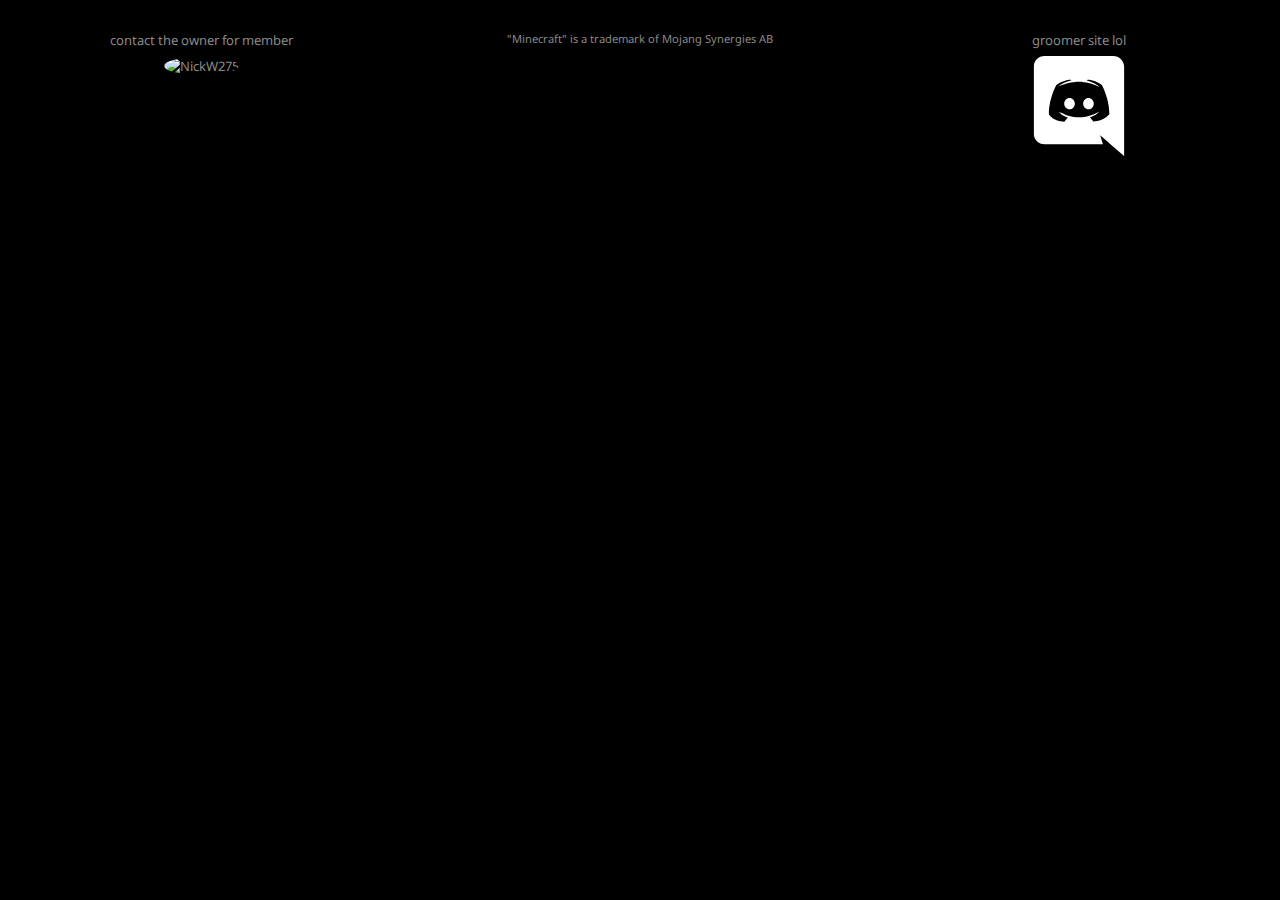
==== index.html @ c8567d1b "attempt to fix caps" ====
<!DOCTYPE html>
<html lang="en-us">

  <head>
    <meta charset="UTF-8">

    <title>
      World for Kanye
    </title>
    <!-- <base href="https://open.minecraft.net/pocket/realms/invite/"> -->

    <meta property="og:url" content="https://dumbdumbpoopfart.ml" />
    <meta property="og:title" content="World For Kanye" />
    <meta property="og:description" content="Click the link and join World For Kanye!" />
    <meta property="og:image" content="https://open.minecraft.net/static/assets/img/realms.b691408004c3.jpg" />
    <meta property="og:image:width" content="1200" />
    <meta property="og:image:height" content="630" />
    <meta property="minecraft:deeplink"
      content="minecraft://?addExternalServer=world%20for%20Kanye|dumbdumbpoopfart.ml:19132" />

    <meta name="viewport" content="width=device-width, initial-scale=1">
    <link rel="stylesheet" type="text/css" href="bootstrap.css" />


    <link rel="shortcut icon" href="https://open.minecraft.net/static/icons/favicon.a22b726ab7f2.ico" />
    <link rel="apple-touch-icon" sizes="57x57"
      href="https://open.minecraft.net/static/icons/apple-icon-57x57.91c1d7d8ff55.png">
    <link rel="apple-touch-icon" sizes="60x60"
      href="https://open.minecraft.net/static/icons/apple-icon-60x60.a0e525a43abf.png">
    <link rel="apple-touch-icon" sizes="72x72"
      href="https://open.minecraft.net/static/icons/apple-icon-72x72.165e40d5f168.png">
    <link rel="apple-touch-icon" sizes="76x76"
      href="https://open.minecraft.net/static/icons/apple-icon-76x76.3f4b265474c3.png">
    <link rel="apple-touch-icon" sizes="114x114"
      href="https://open.minecraft.net/static/icons/apple-icon-114x114.8410375f463e.png">
    <link rel="apple-touch-icon" sizes="120x120"
      href="https://open.minecraft.net/static/icons/apple-icon-120x120.ab2e52c36a37.png">
    <link rel="apple-touch-icon" sizes="144x144"
      href="https://open.minecraft.net/static/icons/apple-icon-144x144.59e6a97265f6.png">
    <link rel="apple-touch-icon" sizes="152x152"
      href="https://open.minecraft.net/static/icons/apple-icon-152x152.2a8889852491.png">
    <link rel="apple-touch-icon" sizes="180x180"
      href="https://open.minecraft.net/static/icons/apple-icon-180x180.b858d4080d4f.png">
    <link rel="icon" type="image/png" sizes="192x192"
      href="https://open.minecraft.net/static/icons/android-icon-192x192.4d1df8aba2c3.png">
    <link rel="icon" type="image/png" sizes="32x32"
      href="https://open.minecraft.net/static/icons/favicon-32x32.10cc6de61c50.png">
    <link rel="icon" type="image/png" sizes="96x96"
      href="https://open.minecraft.net/static/icons/favicon-96x96.0bd8e6e6c593.png">
    <link rel="icon" type="image/png" sizes="16x16"
      href="https://open.minecraft.net/static/icons/favicon-16x16.b1dc162d2865.png">
    <meta name="msapplication-TileColor" content="#ffffff">
    <meta name="msapplication-TileImage"
      content="https://open.minecraft.net/static/icons/ms-icon-144x144.59e6a97265f6.png">
    <meta name="theme-color" content="#ffffff">
  </head>

  <body class="site-body">
      <div class="background-container"></div>
      <div class="open-realm open-realm__supported hidden">
        <div class="open-realm__header">
          <h2 class="open-realm__description">You're entering the server</h2>
          <h1 class="open-realm__name">world for kanye</h1>
        </div>

        <div class="open-realm__buttons">
          <a class="btn btn-secondary btn-lg" id="store">Download Minecraft</a>
          <a href="minecraft://?addExternalServer=world%20for%20kanye|dumbdumbpoopfart.ml:19132"
            class="btn btn-primary btn-lg" id="open">Open
            Minecraft</a>
        </div>

        <div class="open-realm-trouble">
          <h3 class="open-realm-trouble__header">
            Can't open Minecraft? Use address: <var>dumbdumbpoopfart.ml</var>
          </h3>
          <p class="open-realm-trouble__instructions">
            Go to ”Play”, then "Servers" and press ”Add Server”
          </p>
        </div>
        <p class="open-realm__details">
          You’ll need a copy of Minecraft for mobile or Windows 10 to accept this invite directly.<br>
          On Java Edition? Fuck you.<br>
        <h4>How to connect on consoles</h4>
        <a href="https://youtu.be/g8mHvasVHMs"><img src="xbox.svg" width="20" alt="Xbox"></a>
        <a href="https://www.youtube.com/watch?v=zalT_oR1nPM"><img src="nintendoswitch.svg" width="20"
            alt="Nintendo Switch"></a>
        <a href="https://www.youtube.com/watch?v=-E1C2Zz7OUg"><img src="playstation.svg" width="20"
            alt="PlayStation"></a>
        </p>
      </div>

      <div class="open-realm open-realm__support_unknown hidden">
        <div class="open-realm__instructions">
          <h2 class="open-realm__description">You're entering the server dumbdumbpoopfart.ml</h2>
          <ol class="open-realm__instructions_list">
            <li>Open Minecraft</li>
            <li>Go to Play, then Server</li>
            <li>Choose ”Add Server”</li>
            <li>Enter: <var>dumbdumbpoopfart.ml</var></li>
          </ol>
        </div>

        <p class="open-realm__details">
          You’ll need a copy of Minecraft for mobile or Windows 10 to accept this invite directly.<br>
          On Java Edition? Fuck you.<br>
        <h4>How to connect on consoles</h4>
        <a href="https://youtu.be/g8mHvasVHMs"><img src="xbox.svg" width="20" alt="Xbox"></a>
        <a href="https://www.youtube.com/watch?v=zalT_oR1nPM"><img src="nintendoswitch.svg" width="20"
            alt="Nintendo Switch"></a>
        <a href="https://www.youtube.com/watch?v=-E1C2Zz7OUg"><img src="playstation.svg" width="20"
            alt="PlayStation"></a>

        </p>
      </div>


    <footer>
      <div class="footer site-footer">
        <div class="container">
          <div class="row">
            <div class="col-xs-6 col-sm-3 logo-container">
              <p>contact the owner for member</p>
              <a href="https://discord.com/users/205475946986340352">
                <img style="border-radius: 100%"
                  src="https://cdn.discordapp.com/avatars/205475946986340352/f23cdca97dc00fd2f61b21ad0d917a2a.png?size=1024"
                  alt="NickW275" width="100">
              </a>
            </div>
            <div class="col-xs-6 col-sm-3 pull-right">
              <p>groomer site lol</p>
              <a href="https://discord.gg/rZcFn4Z"><img src="discord.svg" alt="Discord logo" width="100"></a>
            </div>
            <div class="col-xs-12 col-sm-6">
              <div class="text-center small">
                <p><a href="https://mojang.com" target="_blank">"Minecraft" is a trademark of Mojang Synergies AB</p>
              </div>
            </div>
          </div>
        </div>
      </div>
    </footer>
    <script type="text/javascript" src="https://open.minecraft.net/static/js/bundle.c1f34ab498fd.js"></script>
  </body>

</html>
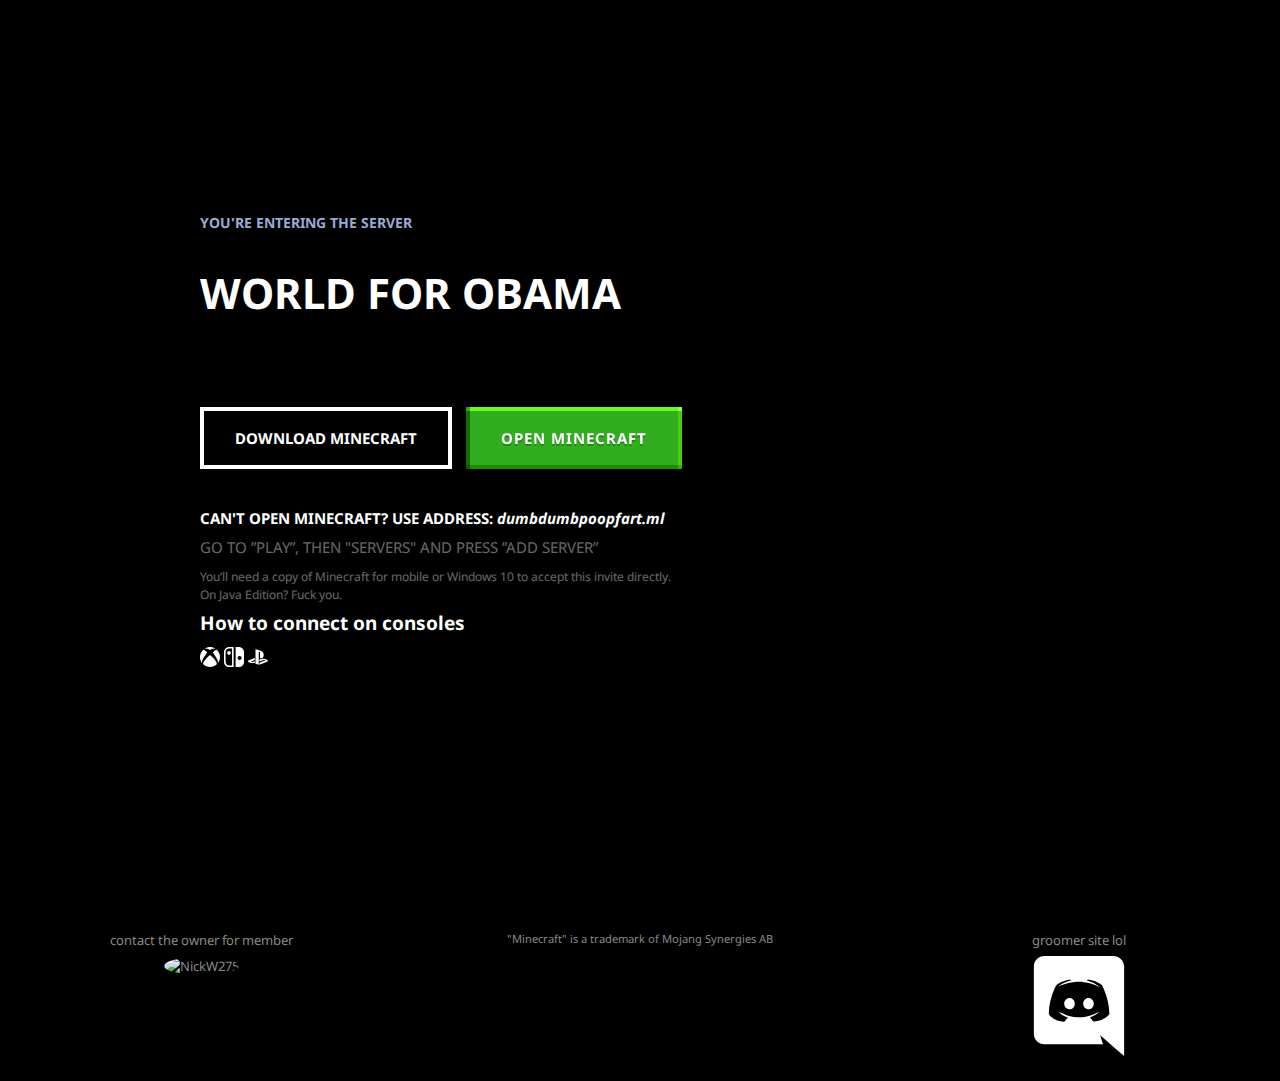
==== commit dd421c32: "fixed da site" ====
--- a/index.html
+++ b/index.html
@@ -5,18 +5,18 @@
     <meta charset="UTF-8">
 
     <title>
-      World for Kanye
+      World for Obama
     </title>
     <!-- <base href="https://open.minecraft.net/pocket/realms/invite/"> -->
 
     <meta property="og:url" content="https://dumbdumbpoopfart.ml" />
-    <meta property="og:title" content="World For Kanye" />
-    <meta property="og:description" content="Click the link and join World For Kanye!" />
+    <meta property="og:title" content="World For Obama" />
+    <meta property="og:description" content="Click the link and join World For Obama!" />
     <meta property="og:image" content="https://open.minecraft.net/static/assets/img/realms.b691408004c3.jpg" />
     <meta property="og:image:width" content="1200" />
     <meta property="og:image:height" content="630" />
     <meta property="minecraft:deeplink"
-      content="minecraft://?addExternalServer=world%20for%20Kanye|dumbdumbpoopfart.ml:19132" />
+      content="minecraft://?addExternalServer=world%20for%20obama|dumbdumbpoopfart.ml:19132" />
 
     <meta name="viewport" content="width=device-width, initial-scale=1">
     <link rel="stylesheet" type="text/css" href="bootstrap.css" />
@@ -56,63 +56,38 @@
   </head>
 
   <body class="site-body">
-      <div class="background-container"></div>
-      <div class="open-realm open-realm__supported hidden">
-        <div class="open-realm__header">
-          <h2 class="open-realm__description">You're entering the server</h2>
-          <h1 class="open-realm__name">world for kanye</h1>
-        </div>
+    <div class="background-container"></div>
+    <div class="open-realm open-realm__supported">
+      <div class="open-realm__header">
+        <h2 class="open-realm__description">You're entering the server</h2>
+        <h1 class="open-realm__name">world for obama</h1>
+      </div>
 
-        <div class="open-realm__buttons">
-          <a class="btn btn-secondary btn-lg" id="store">Download Minecraft</a>
-          <a href="minecraft://?addExternalServer=world%20for%20kanye|dumbdumbpoopfart.ml:19132"
-            class="btn btn-primary btn-lg" id="open">Open
-            Minecraft</a>
-        </div>
+      <div class="open-realm__buttons">
+        <a class="btn btn-secondary btn-lg" id="store">Download Minecraft</a>
+        <a href="minecraft://?addExternalServer=world%20for%20obama|dumbdumbpoopfart.ml:19132"
+          class="btn btn-primary btn-lg" id="open">Open
+          Minecraft</a>
+      </div>
 
-        <div class="open-realm-trouble">
-          <h3 class="open-realm-trouble__header">
-            Can't open Minecraft? Use address: <var>dumbdumbpoopfart.ml</var>
-          </h3>
-          <p class="open-realm-trouble__instructions">
-            Go to ”Play”, then "Servers" and press ”Add Server”
-          </p>
-        </div>
-        <p class="open-realm__details">
-          You’ll need a copy of Minecraft for mobile or Windows 10 to accept this invite directly.<br>
-          On Java Edition? Fuck you.<br>
-        <h4>How to connect on consoles</h4>
-        <a href="https://youtu.be/g8mHvasVHMs"><img src="xbox.svg" width="20" alt="Xbox"></a>
-        <a href="https://www.youtube.com/watch?v=zalT_oR1nPM"><img src="nintendoswitch.svg" width="20"
-            alt="Nintendo Switch"></a>
-        <a href="https://www.youtube.com/watch?v=-E1C2Zz7OUg"><img src="playstation.svg" width="20"
-            alt="PlayStation"></a>
+      <div class="open-realm-trouble">
+        <h3 class="open-realm-trouble__header">
+          Can't open Minecraft? Use address: <var>dumbdumbpoopfart.ml</var>
+        </h3>
+        <p class="open-realm-trouble__instructions">
+          Go to ”Play”, then "Servers" and press ”Add Server”
         </p>
       </div>
-
-      <div class="open-realm open-realm__support_unknown hidden">
-        <div class="open-realm__instructions">
-          <h2 class="open-realm__description">You're entering the server dumbdumbpoopfart.ml</h2>
-          <ol class="open-realm__instructions_list">
-            <li>Open Minecraft</li>
-            <li>Go to Play, then Server</li>
-            <li>Choose ”Add Server”</li>
-            <li>Enter: <var>dumbdumbpoopfart.ml</var></li>
-          </ol>
-        </div>
-
-        <p class="open-realm__details">
-          You’ll need a copy of Minecraft for mobile or Windows 10 to accept this invite directly.<br>
-          On Java Edition? Fuck you.<br>
-        <h4>How to connect on consoles</h4>
-        <a href="https://youtu.be/g8mHvasVHMs"><img src="xbox.svg" width="20" alt="Xbox"></a>
-        <a href="https://www.youtube.com/watch?v=zalT_oR1nPM"><img src="nintendoswitch.svg" width="20"
-            alt="Nintendo Switch"></a>
-        <a href="https://www.youtube.com/watch?v=-E1C2Zz7OUg"><img src="playstation.svg" width="20"
-            alt="PlayStation"></a>
-
-        </p>
-      </div>
+      <p class="open-realm__details">
+        You’ll need a copy of Minecraft for mobile or Windows 10 to accept this invite directly.<br>
+        On Java Edition? Fuck you.<br>
+      <h4>How to connect on consoles</h4>
+      <a href="https://youtu.be/g8mHvasVHMs"><img src="xbox.svg" width="20" alt="Xbox"></a>
+      <a href="https://www.youtube.com/watch?v=zalT_oR1nPM"><img src="nintendoswitch.svg" width="20"
+          alt="Nintendo Switch"></a>
+      <a href="https://www.youtube.com/watch?v=-E1C2Zz7OUg"><img src="playstation.svg" width="20" alt="PlayStation"></a>
+      </p>
+    </div>
 
 
     <footer>
@@ -140,7 +115,6 @@
         </div>
       </div>
     </footer>
-    <script type="text/javascript" src="https://open.minecraft.net/static/js/bundle.c1f34ab498fd.js"></script>
   </body>
 
 </html>
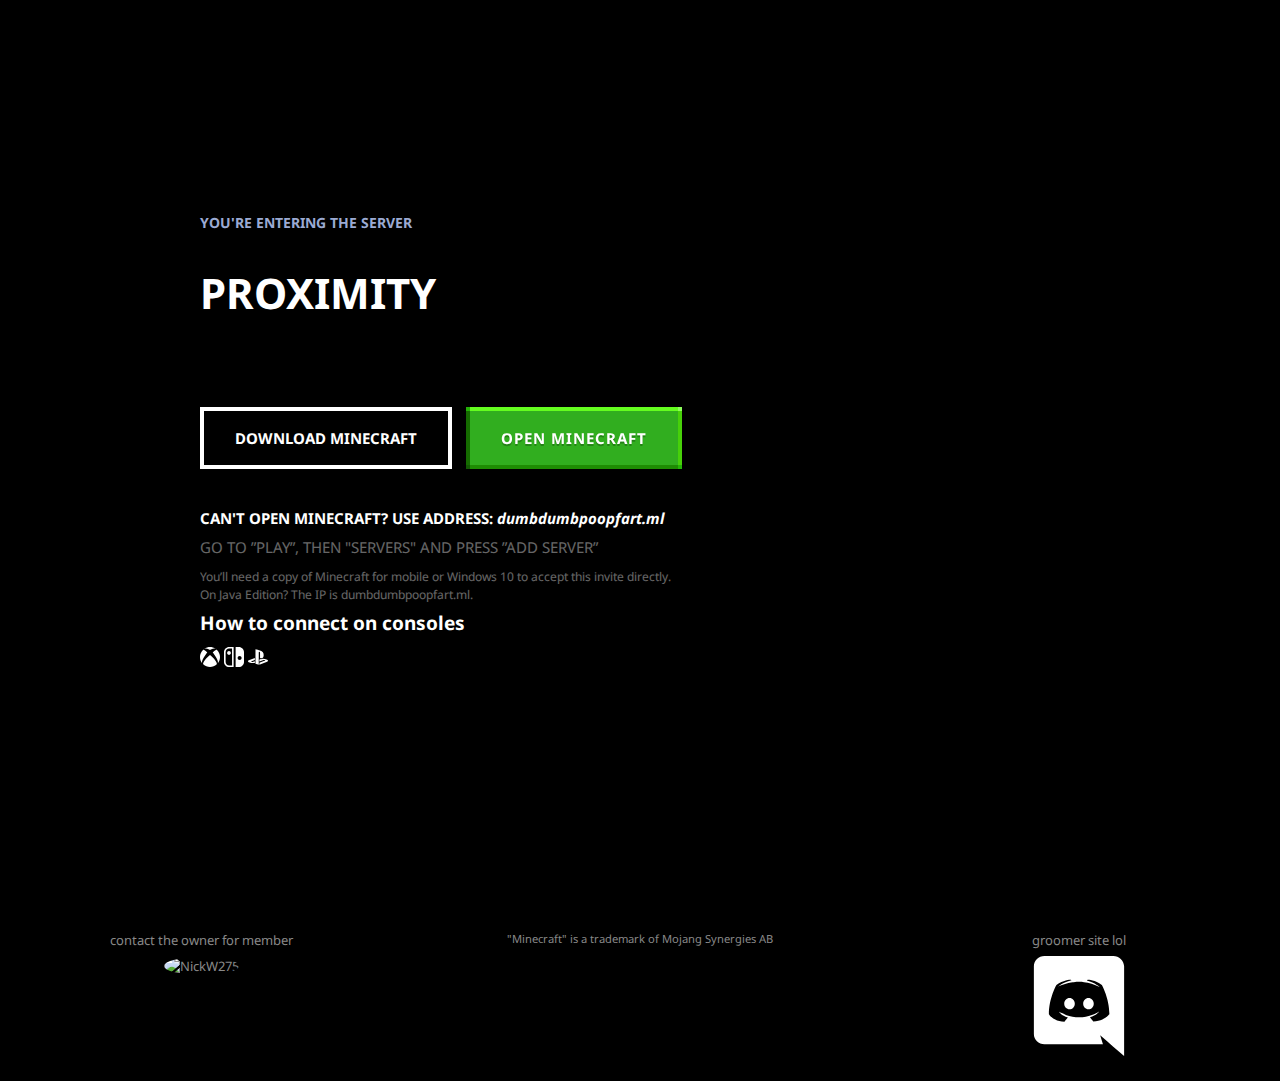
==== commit 8b25cd2c: "Pain" ====
--- a/index.html
+++ b/index.html
@@ -5,13 +5,13 @@
     <meta charset="UTF-8">
 
     <title>
-      World for Obama
+      proximity
     </title>
     <!-- <base href="https://open.minecraft.net/pocket/realms/invite/"> -->
 
     <meta property="og:url" content="https://dumbdumbpoopfart.ml" />
-    <meta property="og:title" content="World For Obama" />
-    <meta property="og:description" content="Click the link and join World For Obama!" />
+    <meta property="og:title" content="proximity" />
+    <meta property="og:description" content="Click the link and join proximity!" />
     <meta property="og:image" content="https://open.minecraft.net/static/assets/img/realms.b691408004c3.jpg" />
     <meta property="og:image:width" content="1200" />
     <meta property="og:image:height" content="630" />
@@ -60,12 +60,12 @@
     <div class="open-realm open-realm__supported">
       <div class="open-realm__header">
         <h2 class="open-realm__description">You're entering the server</h2>
-        <h1 class="open-realm__name">world for obama</h1>
+        <h1 class="open-realm__name">proximity</h1>
       </div>
 
       <div class="open-realm__buttons">
         <a class="btn btn-secondary btn-lg" id="store">Download Minecraft</a>
-        <a href="minecraft://?addExternalServer=world%20for%20obama|dumbdumbpoopfart.ml:19132"
+        <a href="minecraft://?addExternalServer=proximity|dumbdumbpoopfart.ml:19132"
           class="btn btn-primary btn-lg" id="open">Open
           Minecraft</a>
       </div>
@@ -80,7 +80,7 @@
       </div>
       <p class="open-realm__details">
         You’ll need a copy of Minecraft for mobile or Windows 10 to accept this invite directly.<br>
-        On Java Edition? Fuck you.<br>
+        On Java Edition? The IP is dumbdumbpoopfart.ml.<br>
       <h4>How to connect on consoles</h4>
       <a href="https://youtu.be/g8mHvasVHMs"><img src="xbox.svg" width="20" alt="Xbox"></a>
       <a href="https://www.youtube.com/watch?v=zalT_oR1nPM"><img src="nintendoswitch.svg" width="20"
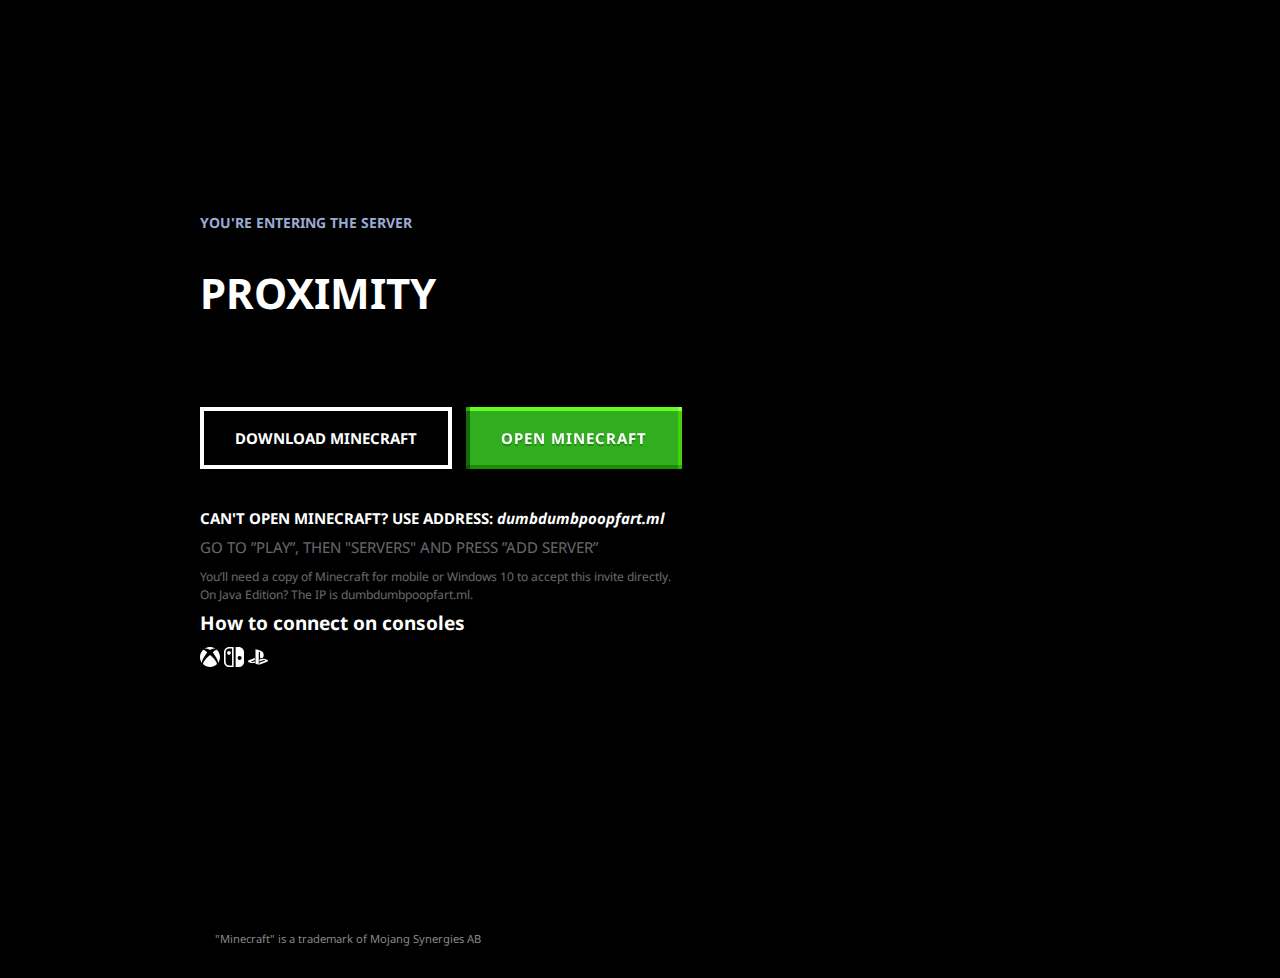
==== commit a1425aad: "remove links" ====
--- a/index.html
+++ b/index.html
@@ -16,7 +16,7 @@
     <meta property="og:image:width" content="1200" />
     <meta property="og:image:height" content="630" />
     <meta property="minecraft:deeplink"
-      content="minecraft://?addExternalServer=world%20for%20obama|dumbdumbpoopfart.ml:19132" />
+      content="minecraft://?addExternalServer=proximity|dumbdumbpoopfart.ml:19132" />
 
     <meta name="viewport" content="width=device-width, initial-scale=1">
     <link rel="stylesheet" type="text/css" href="bootstrap.css" />
@@ -94,18 +94,6 @@
       <div class="footer site-footer">
         <div class="container">
           <div class="row">
-            <div class="col-xs-6 col-sm-3 logo-container">
-              <p>contact the owner for member</p>
-              <a href="https://discord.com/users/205475946986340352">
-                <img style="border-radius: 100%"
-                  src="https://cdn.discordapp.com/avatars/205475946986340352/f23cdca97dc00fd2f61b21ad0d917a2a.png?size=1024"
-                  alt="NickW275" width="100">
-              </a>
-            </div>
-            <div class="col-xs-6 col-sm-3 pull-right">
-              <p>groomer site lol</p>
-              <a href="https://discord.gg/rZcFn4Z"><img src="discord.svg" alt="Discord logo" width="100"></a>
-            </div>
             <div class="col-xs-12 col-sm-6">
               <div class="text-center small">
                 <p><a href="https://mojang.com" target="_blank">"Minecraft" is a trademark of Mojang Synergies AB</p>
